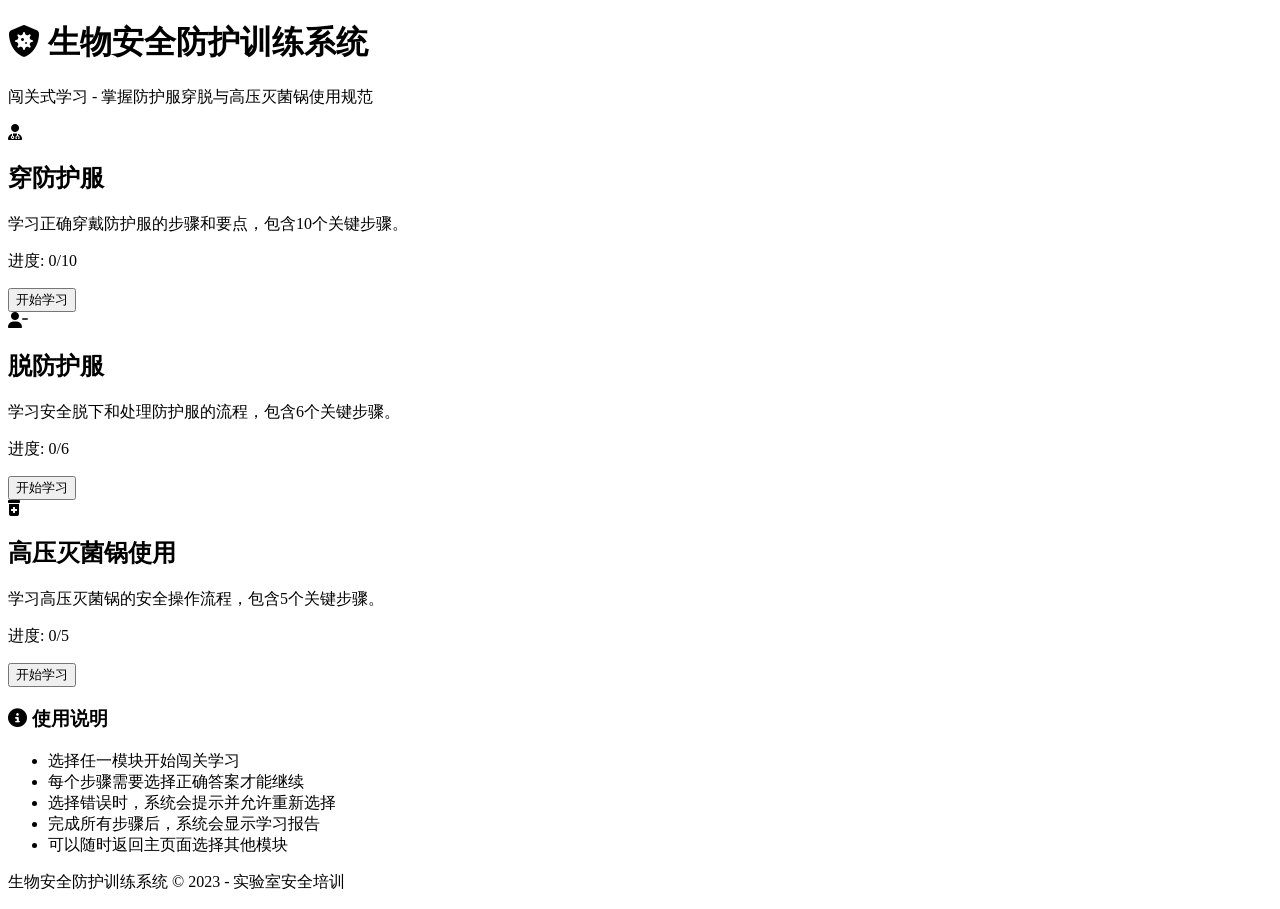
==== index.html @ b8f822a7 "Add files via upload" ====
<!DOCTYPE html>
<html lang="zh-CN">
<head>
    <meta charset="UTF-8">
    <meta name="viewport" content="width=device-width, initial-scale=1.0">
    <title>生物安全防护训练系统</title>
    <link rel="stylesheet" href="/microbiology_experiment/css/style.css">
    <link rel="stylesheet" href="https://cdnjs.cloudflare.com/ajax/libs/font-awesome/6.4.0/css/all.min.css">
</head>
<body>
    <div class="container">
        <header>
            <h1><i class="fas fa-shield-virus"></i> 生物安全防护训练系统</h1>
            <p class="subtitle">闯关式学习 - 掌握防护服穿脱与高压灭菌锅使用规范</p>
        </header>
        
        <main>
            <div class="modules-container">
                <div class="module-card" id="wear-module">
                    <div class="module-icon">
                        <i class="fas fa-user-md"></i>
                    </div>
                    <h2>穿防护服</h2>
                    <p>学习正确穿戴防护服的步骤和要点，包含10个关键步骤。</p>
                    <div class="progress">
                        <div class="progress-bar" style="width: 0%"></div>
                    </div>
                    <p class="progress-text">进度: 0/10</p>
                    <button class="start-btn" onclick="startGame('wear')">开始学习</button>
                </div>
                
                <div class="module-card" id="remove-module">
                    <div class="module-icon">
                        <i class="fas fa-user-minus"></i>
                    </div>
                    <h2>脱防护服</h2>
                    <p>学习安全脱下和处理防护服的流程，包含6个关键步骤。</p>
                    <div class="progress">
                        <div class="progress-bar" style="width: 0%"></div>
                    </div>
                    <p class="progress-text">进度: 0/6</p>
                    <button class="start-btn" onclick="startGame('remove')">开始学习</button>
                </div>
                
                <div class="module-card" id="autoclave-module">
                    <div class="module-icon">
                        <i class="fas fa-prescription-bottle-alt"></i>
                    </div>
                    <h2>高压灭菌锅使用</h2>
                    <p>学习高压灭菌锅的安全操作流程，包含5个关键步骤。</p>
                    <div class="progress">
                        <div class="progress-bar" style="width: 0%"></div>
                    </div>
                    <p class="progress-text">进度: 0/5</p>
                    <button class="start-btn" onclick="startGame('autoclave')">开始学习</button>
                </div>
            </div>
            
            <div class="instructions">
                <h3><i class="fas fa-info-circle"></i> 使用说明</h3>
                <ul>
                    <li>选择任一模块开始闯关学习</li>
                    <li>每个步骤需要选择正确答案才能继续</li>
                    <li>选择错误时，系统会提示并允许重新选择</li>
                    <li>完成所有步骤后，系统会显示学习报告</li>
                    <li>可以随时返回主页面选择其他模块</li>
                </ul>
            </div>
        </main>
        
        <footer>
            <p>生物安全防护训练系统 &copy; 2023 - 实验室安全培训</p>
        </footer>
    </div>
    
    <script src="/microbiology_experiment/js/main.js"></script>
</body>
</html>
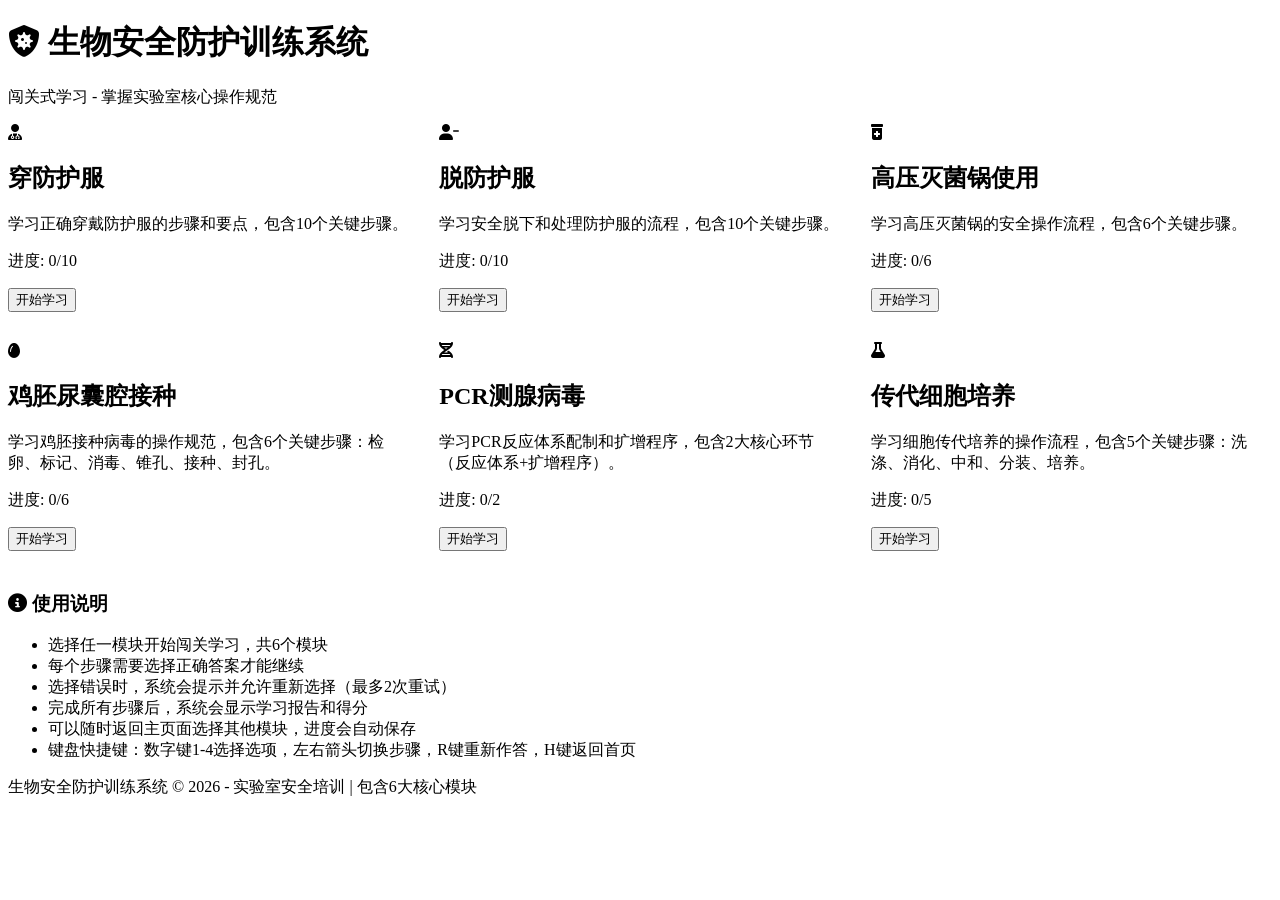
==== commit 22543c6b: "Add files via upload" ====
--- a/index.html
+++ b/index.html
@@ -6,16 +6,44 @@
     <title>生物安全防护训练系统</title>
     <link rel="stylesheet" href="/microbiology_experiment/css/style.css">
     <link rel="stylesheet" href="https://cdnjs.cloudflare.com/ajax/libs/font-awesome/6.4.0/css/all.min.css">
+    <style>
+        /* 为6个模块优化网格布局 */
+        .modules-container {
+            display: grid;
+            grid-template-columns: repeat(auto-fill, minmax(320px, 1fr));
+            gap: 30px;
+            margin-bottom: 40px;
+        }
+        @media (max-width: 768px) {
+            .modules-container {
+                grid-template-columns: 1fr;
+            }
+        }
+        .module-card {
+            transition: transform 0.3s, box-shadow 0.3s;
+        }
+        .module-card:hover {
+            transform: translateY(-8px);
+        }
+        /* 为不同模块设置不同的顶部边框颜色 */
+        #wear-module { border-top-color: #3498db; }
+        #remove-module { border-top-color: #e74c3c; }
+        #autoclave-module { border-top-color: #2ecc71; }
+        #chorio-module { border-top-color: #f39c12; }
+        #pcr-module { border-top-color: #9b59b6; }
+        #cell-module { border-top-color: #1abc9c; }
+    </style>
 </head>
 <body>
     <div class="container">
         <header>
             <h1><i class="fas fa-shield-virus"></i> 生物安全防护训练系统</h1>
-            <p class="subtitle">闯关式学习 - 掌握防护服穿脱与高压灭菌锅使用规范</p>
+            <p class="subtitle">闯关式学习 - 掌握实验室核心操作规范</p>
         </header>
         
         <main>
             <div class="modules-container">
+                <!-- 模块1: 穿防护服 -->
                 <div class="module-card" id="wear-module">
                     <div class="module-icon">
                         <i class="fas fa-user-md"></i>
@@ -29,50 +57,95 @@
                     <button class="start-btn" onclick="startGame('wear')">开始学习</button>
                 </div>
                 
+                <!-- 模块2: 脱防护服 -->
                 <div class="module-card" id="remove-module">
                     <div class="module-icon">
                         <i class="fas fa-user-minus"></i>
                     </div>
                     <h2>脱防护服</h2>
-                    <p>学习安全脱下和处理防护服的流程，包含6个关键步骤。</p>
+                    <p>学习安全脱下和处理防护服的流程，包含10个关键步骤。</p>
                     <div class="progress">
                         <div class="progress-bar" style="width: 0%"></div>
                     </div>
-                    <p class="progress-text">进度: 0/6</p>
+                    <p class="progress-text">进度: 0/10</p>
                     <button class="start-btn" onclick="startGame('remove')">开始学习</button>
                 </div>
                 
+                <!-- 模块3: 高压灭菌锅使用 -->
                 <div class="module-card" id="autoclave-module">
                     <div class="module-icon">
                         <i class="fas fa-prescription-bottle-alt"></i>
                     </div>
                     <h2>高压灭菌锅使用</h2>
-                    <p>学习高压灭菌锅的安全操作流程，包含5个关键步骤。</p>
+                    <p>学习高压灭菌锅的安全操作流程，包含6个关键步骤。</p>
+                    <div class="progress">
+                        <div class="progress-bar" style="width: 0%"></div>
+                    </div>
+                    <p class="progress-text">进度: 0/6</p>
+                    <button class="start-btn" onclick="startGame('autoclave')">开始学习</button>
+                </div>
+                
+                <!-- 模块4: 鸡胚尿囊腔接种 (新增) -->
+                <div class="module-card" id="chorio-module">
+                    <div class="module-icon">
+                        <i class="fas fa-egg"></i>
+                    </div>
+                    <h2>鸡胚尿囊腔接种</h2>
+                    <p>学习鸡胚接种病毒的操作规范，包含6个关键步骤：检卵、标记、消毒、锥孔、接种、封孔。</p>
+                    <div class="progress">
+                        <div class="progress-bar" style="width: 0%"></div>
+                    </div>
+                    <p class="progress-text">进度: 0/6</p>
+                    <button class="start-btn" onclick="startGame('chorio')">开始学习</button>
+                </div>
+                
+                <!-- 模块5: PCR测腺病毒 (新增) -->
+                <div class="module-card" id="pcr-module">
+                    <div class="module-icon">
+                        <i class="fas fa-dna"></i>
+                    </div>
+                    <h2>PCR测腺病毒</h2>
+                    <p>学习PCR反应体系配制和扩增程序，包含2大核心环节（反应体系+扩增程序）。</p>
+                    <div class="progress">
+                        <div class="progress-bar" style="width: 0%"></div>
+                    </div>
+                    <p class="progress-text">进度: 0/2</p>
+                    <button class="start-btn" onclick="startGame('pcr')">开始学习</button>
+                </div>
+                
+                <!-- 模块6: 传代细胞培养 (新增) -->
+                <div class="module-card" id="cell-module">
+                    <div class="module-icon">
+                        <i class="fas fa-flask"></i>
+                    </div>
+                    <h2>传代细胞培养</h2>
+                    <p>学习细胞传代培养的操作流程，包含5个关键步骤：洗涤、消化、中和、分装、培养。</p>
                     <div class="progress">
                         <div class="progress-bar" style="width: 0%"></div>
                     </div>
                     <p class="progress-text">进度: 0/5</p>
-                    <button class="start-btn" onclick="startGame('autoclave')">开始学习</button>
+                    <button class="start-btn" onclick="startGame('cell')">开始学习</button>
                 </div>
             </div>
             
             <div class="instructions">
                 <h3><i class="fas fa-info-circle"></i> 使用说明</h3>
                 <ul>
-                    <li>选择任一模块开始闯关学习</li>
+                    <li>选择任一模块开始闯关学习，共6个模块</li>
                     <li>每个步骤需要选择正确答案才能继续</li>
-                    <li>选择错误时，系统会提示并允许重新选择</li>
-                    <li>完成所有步骤后，系统会显示学习报告</li>
-                    <li>可以随时返回主页面选择其他模块</li>
+                    <li>选择错误时，系统会提示并允许重新选择（最多2次重试）</li>
+                    <li>完成所有步骤后，系统会显示学习报告和得分</li>
+                    <li>可以随时返回主页面选择其他模块，进度会自动保存</li>
+                    <li>键盘快捷键：数字键1-4选择选项，左右箭头切换步骤，R键重新作答，H键返回首页</li>
                 </ul>
             </div>
         </main>
         
         <footer>
-            <p>生物安全防护训练系统 &copy; 2023 - 实验室安全培训</p>
+            <p>生物安全防护训练系统 &copy; 2026 - 实验室安全培训 | 包含6大核心模块</p>
         </footer>
     </div>
     
     <script src="/microbiology_experiment/js/main.js"></script>
 </body>
-</html>
+</html>
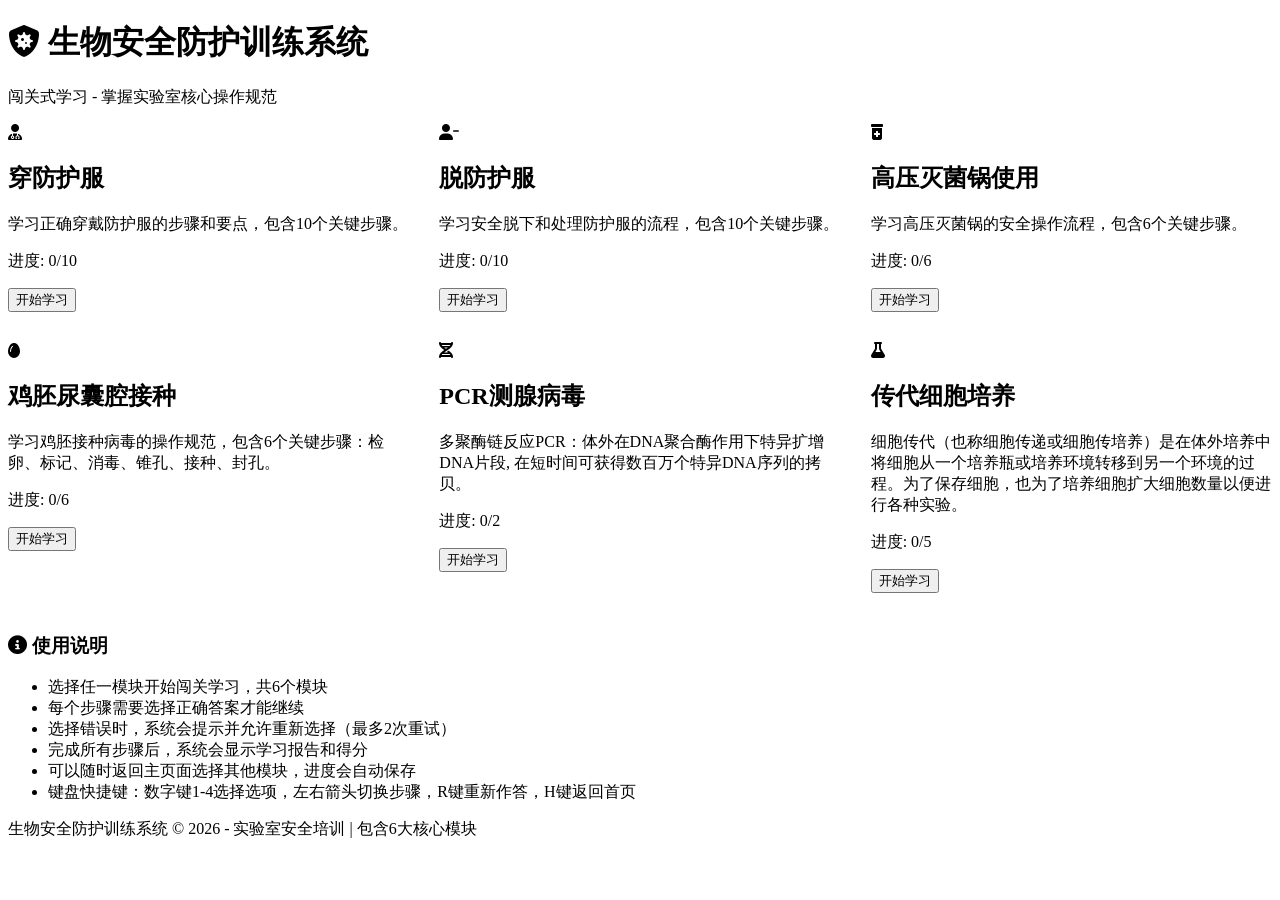
==== commit db566698: "Add files via upload" ====
--- a/index.html
+++ b/index.html
@@ -105,7 +105,7 @@
                         <i class="fas fa-dna"></i>
                     </div>
                     <h2>PCR测腺病毒</h2>
-                    <p>学习PCR反应体系配制和扩增程序，包含2大核心环节（反应体系+扩增程序）。</p>
+                    <p>多聚酶链反应PCR：体外在DNA聚合酶作用下特异扩增DNA片段, 在短时间可获得数百万个特异DNA序列的拷贝。</p>
                     <div class="progress">
                         <div class="progress-bar" style="width: 0%"></div>
                     </div>
@@ -119,7 +119,7 @@
                         <i class="fas fa-flask"></i>
                     </div>
                     <h2>传代细胞培养</h2>
-                    <p>学习细胞传代培养的操作流程，包含5个关键步骤：洗涤、消化、中和、分装、培养。</p>
+                    <p>细胞传代（也称细胞传递或细胞传培养）是在体外培养中将细胞从一个培养瓶或培养环境转移到另一个环境的过程。为了保存细胞，也为了培养细胞扩大细胞数量以便进行各种实验。</p>
                     <div class="progress">
                         <div class="progress-bar" style="width: 0%"></div>
                     </div>
